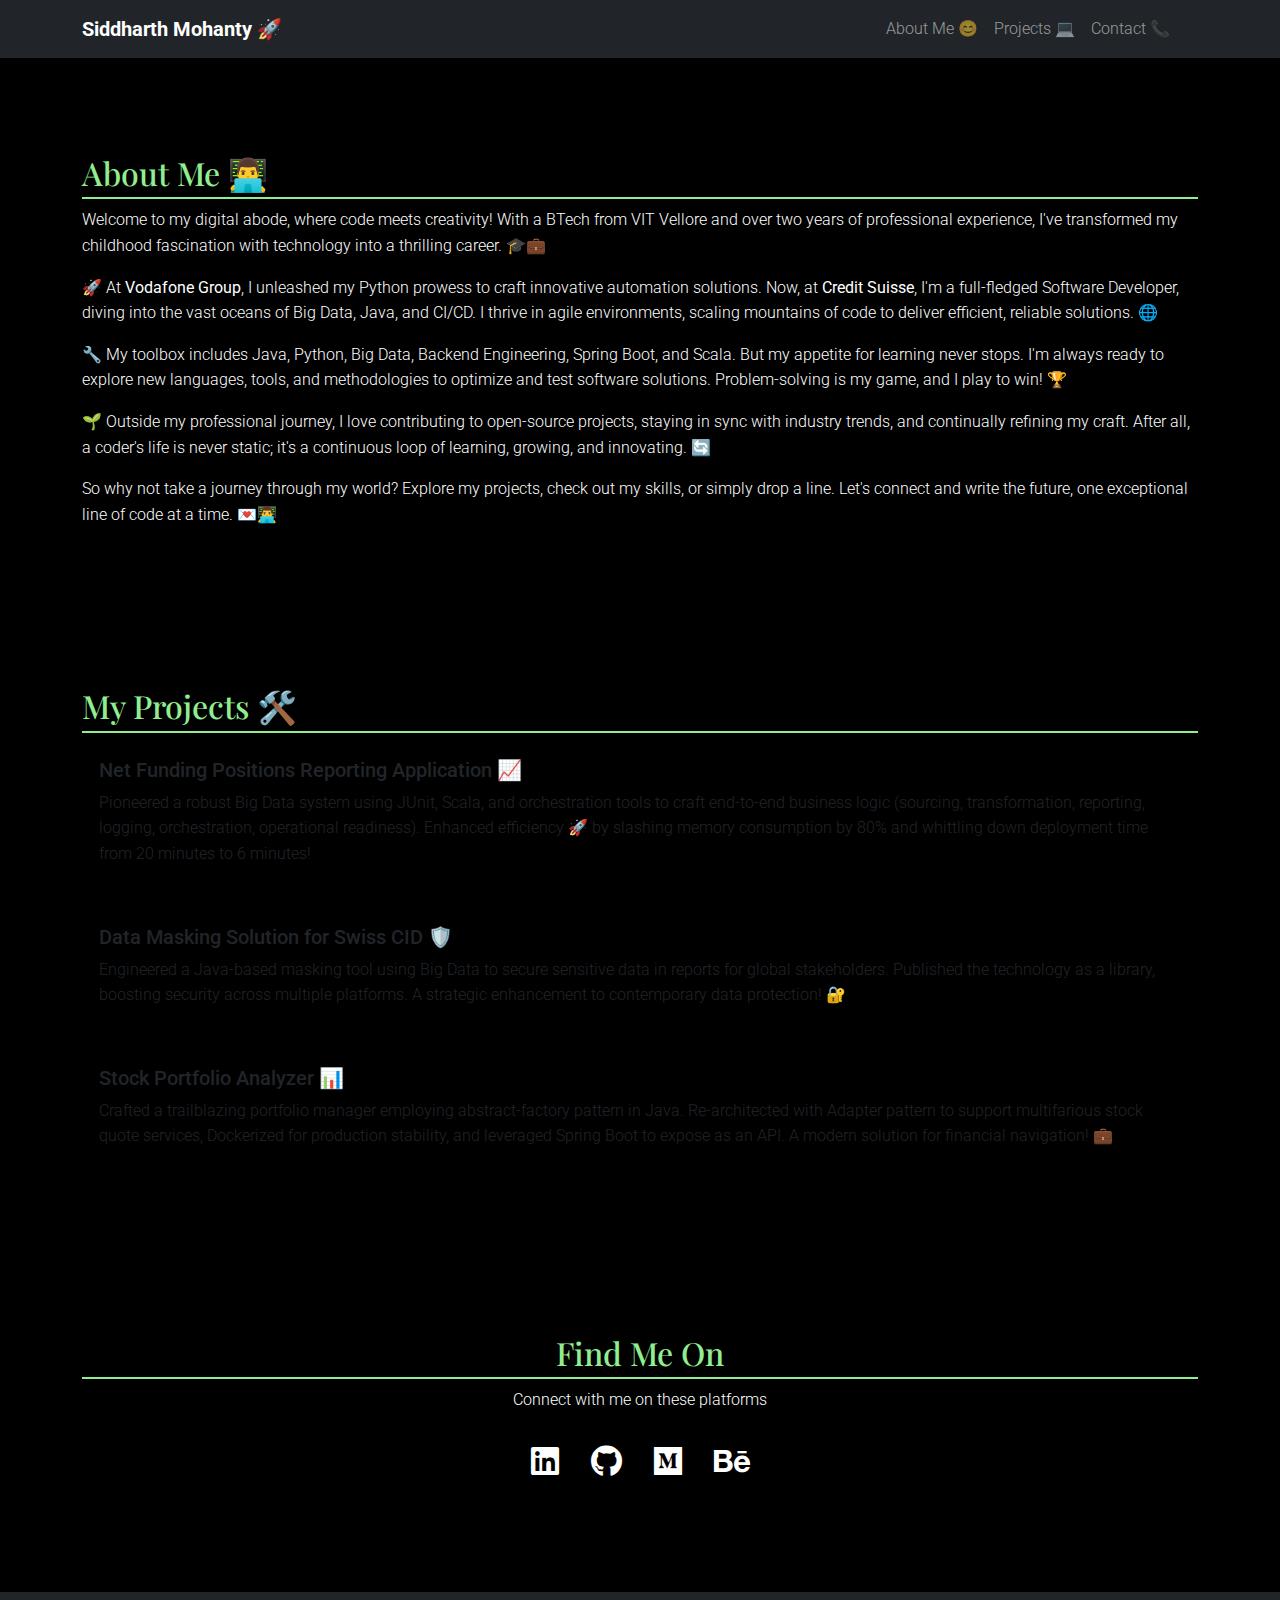
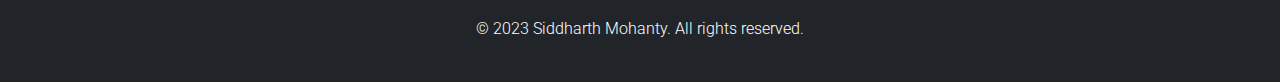
==== index.html @ cd8bdeda "Add files for WIP: CMS" ====
<!DOCTYPE html>
<html lang="en">

<head>
    <meta charset="UTF-8">
    <meta name="viewport" content="width=device-width, initial-scale=1.0">
    <title>Siddharth Mohanty - Big Data and Java Developer</title>

    <!-- Bootstrap CSS -->
    <link href="https://cdn.jsdelivr.net/npm/bootstrap@5.1.0/dist/css/bootstrap.min.css" rel="stylesheet">

    <!-- Font Awesome Icons -->
    <link rel="stylesheet" href="https://cdnjs.cloudflare.com/ajax/libs/font-awesome/5.15.1/css/all.min.css">

    <!-- Custom Styles -->
    <link rel="stylesheet" href="assets/css/styles.css">

    <link href="https://fonts.googleapis.com/css2?family=Playfair+Display&display=swap" rel="stylesheet">
    <script src="https://cdn.jsdelivr.net/npm/bootstrap@5.1.0/dist/js/bootstrap.bundle.min.js?v=1.0"></script>

    <link href="https://fonts.googleapis.com/css2?family=Roboto:wght@300;400&display=swap" rel="stylesheet">
</head>

<body>

<!--Script to include html-->
<script>
function includeHTML() {
  var z, i, elmnt, file, xhttp;
  /* Loop through a collection of all HTML elements: */
  z = document.getElementsByTagName("*");
  for (i = 0; i < z.length; i++) {
    elmnt = z[i];
    /*search for elements with a certain atrribute:*/
    file = elmnt.getAttribute("w3-include-html");
    if (file) {
      /* Make an HTTP request using the attribute value as the file name: */
      xhttp = new XMLHttpRequest();
      xhttp.onreadystatechange = function() {
        if (this.readyState == 4) {
          if (this.status == 200) {elmnt.innerHTML = this.responseText;}
          if (this.status == 404) {elmnt.innerHTML = "Page not found.";}
          /* Remove the attribute, and call this function once more: */
          elmnt.removeAttribute("w3-include-html");
          includeHTML();
        }
      }
      xhttp.open("GET", file, true);
      xhttp.send();
      /* Exit the function: */
      return;
    }
  }
}
</script>

<!-- Navigation Bar -->
<nav class="navbar navbar-expand-lg navbar-dark bg-dark">
    <div class="container"> <!-- Added container to center the content -->
        <a class="navbar-brand" href="#">Siddharth Mohanty 🚀</a>
        <button class="navbar-toggler" type="button" data-bs-toggle="collapse" data-bs-target="#navbarNav" aria-controls="navbarNav" aria-expanded="false" aria-label="Toggle navigation">
            <span class="navbar-toggler-icon"></span>
        </button>
        <div class="collapse navbar-collapse justify-content-end" id="navbarNav"> <!-- Added justify-content-end class -->
            <ul class="navbar-nav ml-auto">
                <li class="nav-item active">
                    <a class="nav-link" href="#about">About Me 😊</a>
                </li>
                <li class="nav-item">
                    <a class="nav-link" href="#projects">Projects 💻</a>
                </li>
                <li class="nav-item">
                    <a class="nav-link" href="#social-links">Contact 📞</a>
                </li>
            </ul>
        </div>
    </div>
</nav>

    <!-- About Section -->
    <section id="about" class="py-5 my-5">
        <div class="container">
            <h2>About Me 👨‍💻</h2>
            <div>
                <p>Welcome to my digital abode, where code meets creativity! With a BTech from VIT Vellore and over two years of professional experience, I've transformed my childhood fascination with technology into a thrilling career. 🎓💼</p>
                <p>🚀 At <strong>Vodafone Group</strong>, I unleashed my Python prowess to craft innovative automation solutions. Now, at <strong>Credit Suisse</strong>, I'm a full-fledged Software Developer, diving into the vast oceans of Big Data, Java, and CI/CD. I thrive in agile environments, scaling mountains of code to deliver efficient, reliable solutions. 🌐</p>
                <p>🔧 My toolbox includes Java, Python, Big Data, Backend Engineering, Spring Boot, and Scala. But my appetite for learning never stops. I'm always ready to explore new languages, tools, and methodologies to optimize and test software solutions. Problem-solving is my game, and I play to win! 🏆</p>
                <p>🌱 Outside my professional journey, I love contributing to open-source projects, staying in sync with industry trends, and continually refining my craft. After all, a coder's life is never static; it's a continuous loop of learning, growing, and innovating. 🔄</p>
                <p>So why not take a journey through my world? Explore my projects, check out my skills, or simply drop a line. Let's connect and write the future, one exceptional line of code at a time. 💌👨‍💻</p>
            </div>
        </div>
    </section>

    <!-- Projects Section -->
    <section id="projects" class="py-5 my-5">
        <div class="container">
            <h2 id="projects-heading">My Projects 🛠️</h2>
            <!-- Project 1 -->
            <div class="row mb-4">
                <div class="col-12">
                    <div class="card">
                        <class="card-img-top"> <!--img src="image1.jpg" add in this tag for project image-->
                        <div class="card-body">
                            <h5 class="card-title">Net Funding Positions Reporting Application 📈</h5>
                            <p class="card-text">Pioneered a robust Big Data system using JUnit, Scala, and orchestration tools to craft end-to-end business logic (sourcing, transformation, reporting, logging, orchestration, operational readiness). Enhanced efficiency 🚀 by slashing memory consumption by 80% and whittling down deployment time from 20 minutes to 6 minutes!</p>
                        </div>
                    </div>
                </div>
            </div>
            <!-- Project 2 -->
            <div class="row mb-4">
                <div class="col-12">
                    <div class="card">
                        <class="card-img-top">
                        <div class="card-body">
                            <h5 class="card-title">Data Masking Solution for Swiss CID 🛡️</h5>
                            <p class="card-text">Engineered a Java-based masking tool using Big Data to secure sensitive data in reports for global stakeholders. Published the technology as a library, boosting security across multiple platforms. A strategic enhancement to contemporary data protection! 🔐</p>
                        </div>
                    </div>
                </div>
            </div>
            <!-- Project 3 -->
            <div class="row mb-4">
                <div class="col-12">
                    <div class="card">
                        <class="card-img-top">
                        <div class="card-body">
                            <h5 class="card-title">Stock Portfolio Analyzer 📊</h5>
                            <p class="card-text">Crafted a trailblazing portfolio manager employing abstract-factory pattern in Java. Re-architected with Adapter pattern to support multifarious stock quote services, Dockerized for production stability, and leveraged Spring Boot to expose as an API. A modern solution for financial navigation! 💼</p>
                        </div>
                    </div>
                </div>
            </div>
        </div>
    </section>

    <!-- Social Links Section -->
    <section id="social-links" class="py-5 my-5 text-center">
        <div class="container">
            <h2>Find Me On</h2>
            <p>Connect with me on these platforms</p>
            <div class="d-flex justify-content-center">
                <!-- LinkedIn, GitHub, Medium, and Behance link -->
                <a href="https://linkedin.com/in/ssmohanty" class="m-3" target="_blank" title="LinkedIn"><i class="fab fa-linkedin fa-2x"></i></a>
                <a href="https://github.com/sidmocodes" class="m-3" target="_blank" title="GitHub"><i class="fab fa-github fa-2x"></i></a>
                <a href="https://sidmohanty.medium.com/" class="m-3" target="_blank" title="Medium"><i class="fab fa-medium fa-2x"></i></a>
                <a href="https://www.behance.net/" class="m-3" target="_blank" title="Behance"><i class="fab fa-behance fa-2x"></i></a>
            </div>
        </div>
    </section>

    <!-- Footer -->
    <footer class="text-center py-4 bg-dark text-white">
        <p>&copy; 2023 Siddharth Mohanty. All rights reserved.</p>
    </footer>

    <!-- Scripts -->
    <script src="https://stackpath.bootstrapcdn.com/bootstrap/5.1.0/js/bootstrap.min.js"></script>

    <script src="assets/js/scripts.js"></script>

</body>

</html>
---- assets/css/styles.css ----
/* General Styles */
body {
    font-family: 'Roboto', sans-serif;
    line-height: 1.6;
    background: #000; /* Jet black background */
    color: #fff; /* White text for better visibility on black background */
    margin: 0;
    padding: 0;
    font-weight: 300; /* Lighter weight for minimalistic look */
}

h1 {
    color: purple;
}

h2 {
    color: lightgreen;
}

h3 {
    color: white;
}

a {
    text-decoration: none;
    color: #fff; /* Uniform link color */
}

a:hover {
    text-decoration: underline;
}

/* Header Styles */
header {
    background: #000; /* Jet black background */
    color: white;
    padding: 20px;
    text-align: center;
}

header h1 {
    margin: 0;
    font-family: 'Playfair Display', serif;
}

header p {
    font-style: italic;
}

/* Navigation Styles */
nav {
    background: rebeccapurple; /* Dark shade of lavender */
    color: white;
    padding: 10px;
    text-align: center;
}

/* Main Content Styles */
main {
    padding: 20px;
}

h2 {
    border-bottom: 2px solid lightgreen;
    font-family: 'Playfair Display', serif;
    padding-bottom: 5px;
}

section {
    margin-bottom: 40px;
}

/* Skills List */
#skills ul {
    list-style-type: none;
    padding: 0;
}

#skills li {
    background: #e0e0e0;
    margin: 5px 0;
    padding: 5px 10px;
}

/* Social Media Links */
#contact a {
    background: #000; /* Black background */
    color: #fff;
    text-decoration: none;
    display: inline-block;
    margin: 5px;
}

#contact a:hover {
    text-decoration: underline;
}

/* Footer Styles */
footer {
    background: #333;
    color: white;
    padding: 10px;
    text-align: center;
}

/* Responsive Design */
@media only screen and (max-width: 768px) {
    main {
        padding: 10px;
    }

    #skills li {
        font-size: 0.9em;
    }
}

/* Adding smooth transitions to navbar links */

.navbar-brand {
    font-weight: bold;
}

.navbar-nav.ml-auto {
    margin-right: 20px;
}

/* Hover effect for navbar links */
.navbar-nav a:hover {
    color: #00ff00; /* Green color */
    text-decoration: underline;
}

/* Smooth scrolling effect */
html {
    scroll-behavior: smooth;
}

.col-md-4 .card {
    background: #000; /* Jet black background */
}

/* Hover effect for project cards */
.col-md-4 .card:hover {
    transform: scale(1.05);
    transition: transform 0.8s ease; /* Smooth transition for scaling */
}

.col-md-4 .card:hover .card-body {
    background-color: #000; /* Jet Black Background */
}

.col-md-4 .card:hover .card-title,
.col-md-4 .card:hover .card-text {
    color: #add8e6; /* Light blue color */
}


#social-links a i {
    transition: transform 0.7s ease; /* Smooth transition */
}

#social-links a:hover i {
    transform: scale(1.2); /* Pop-out effect */
}

/* Jet black background for cards and contact section */
.card, #contact {
    background: #000;
}

/* Sticky Navigation Bar */
.sticky {
    position: fixed;
    top: 0;
    width: 100%;
}

/* Smooth Fade In Effect */
.fade-in {
    opacity: 0;
    transform: translateY(20px);
    transition: opacity 0.5s ease, transform 0.5s ease;
}

/* Scroll to Top Button */
#scrollToTop {
    display: none;
    position: fixed;
    bottom: 20px;
    right: 20px;
    background: #333;
    color: #fff;
    padding: 10px;
    border-radius: 5px;
    cursor: pointer;
}

.col-md-4 .card:hover .card-title,
.col-md-4 .card:hover .card-text {
    color: #add8e6; /* Light blue color */
}
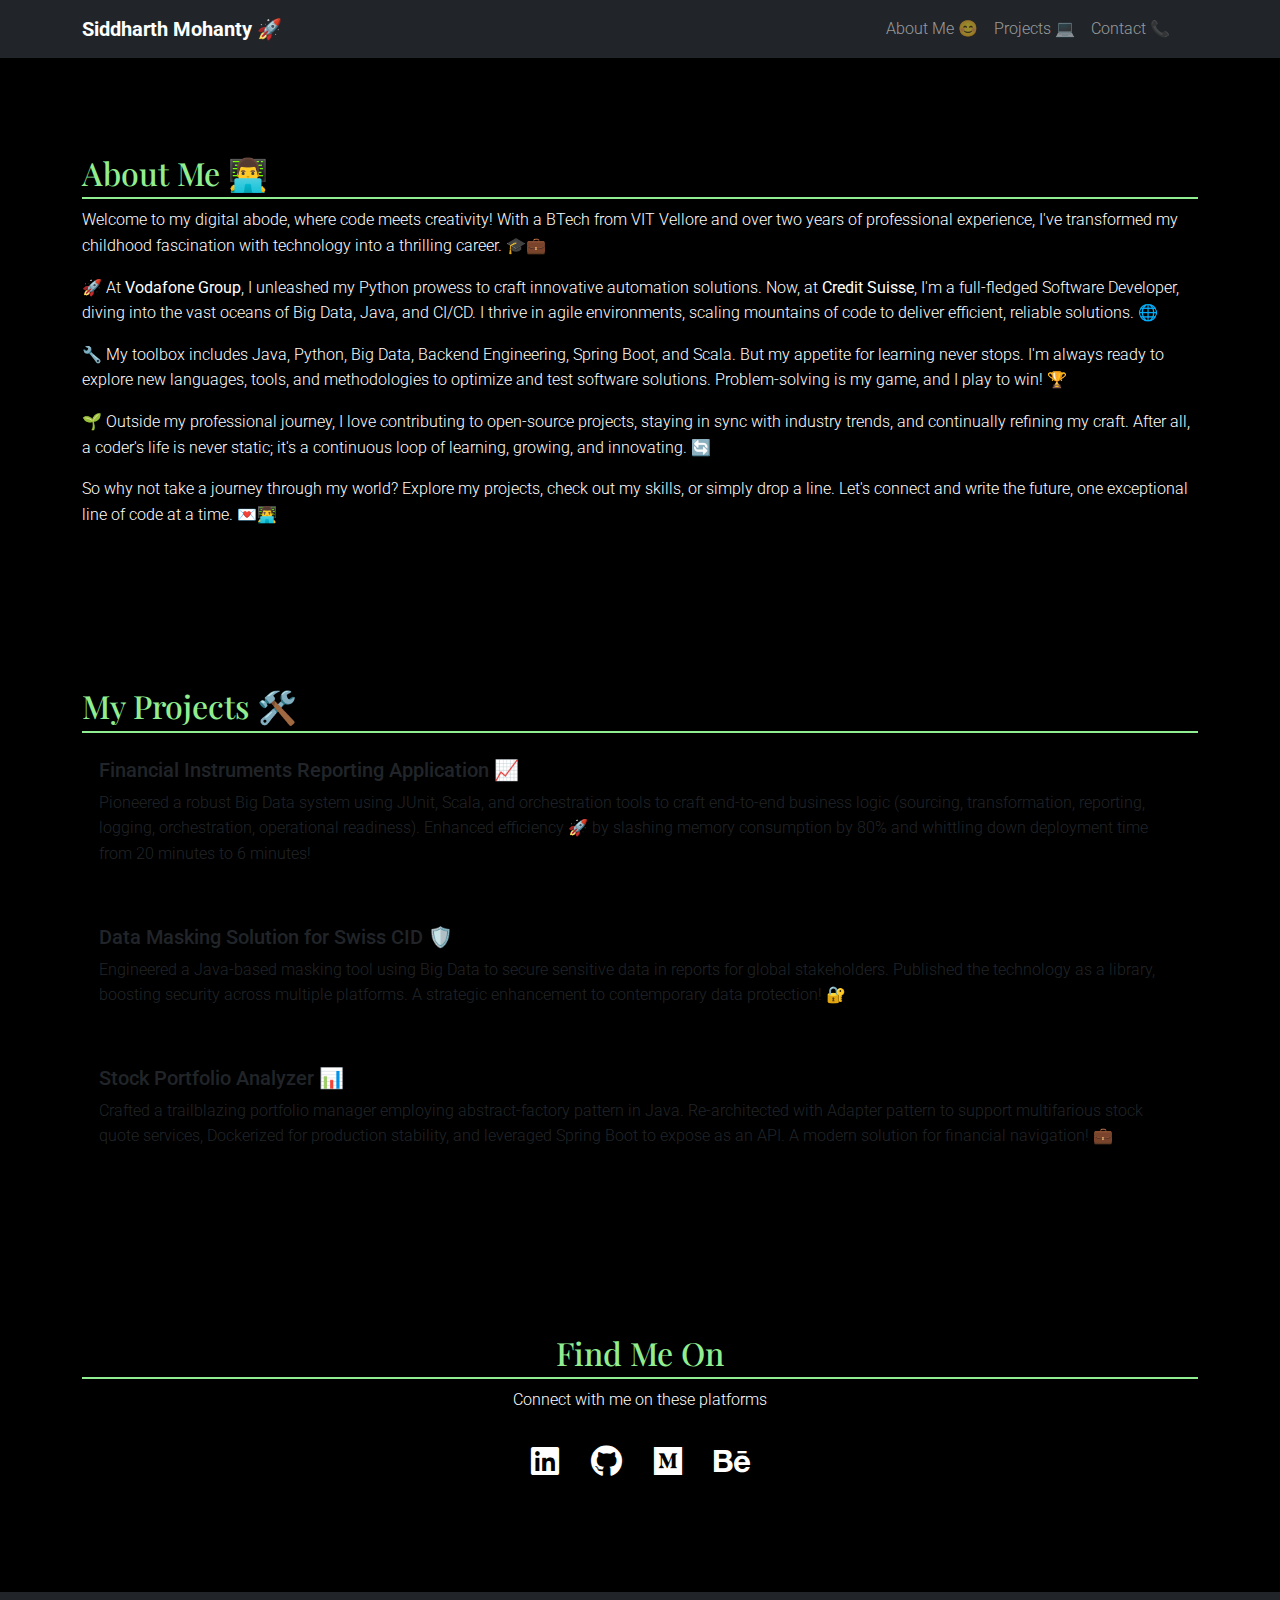
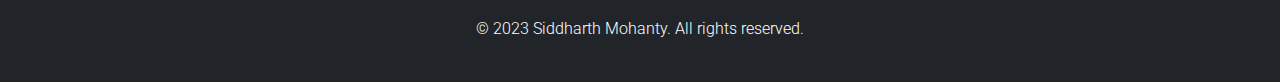
==== commit 62f88a79: "Update index.html" ====
--- a/index.html
+++ b/index.html
@@ -101,7 +101,7 @@
                     <div class="card">
                         <class="card-img-top"> <!--img src="image1.jpg" add in this tag for project image-->
                         <div class="card-body">
-                            <h5 class="card-title">Net Funding Positions Reporting Application 📈</h5>
+                            <h5 class="card-title">Financial Instruments Reporting Application 📈</h5>
                             <p class="card-text">Pioneered a robust Big Data system using JUnit, Scala, and orchestration tools to craft end-to-end business logic (sourcing, transformation, reporting, logging, orchestration, operational readiness). Enhanced efficiency 🚀 by slashing memory consumption by 80% and whittling down deployment time from 20 minutes to 6 minutes!</p>
                         </div>
                     </div>
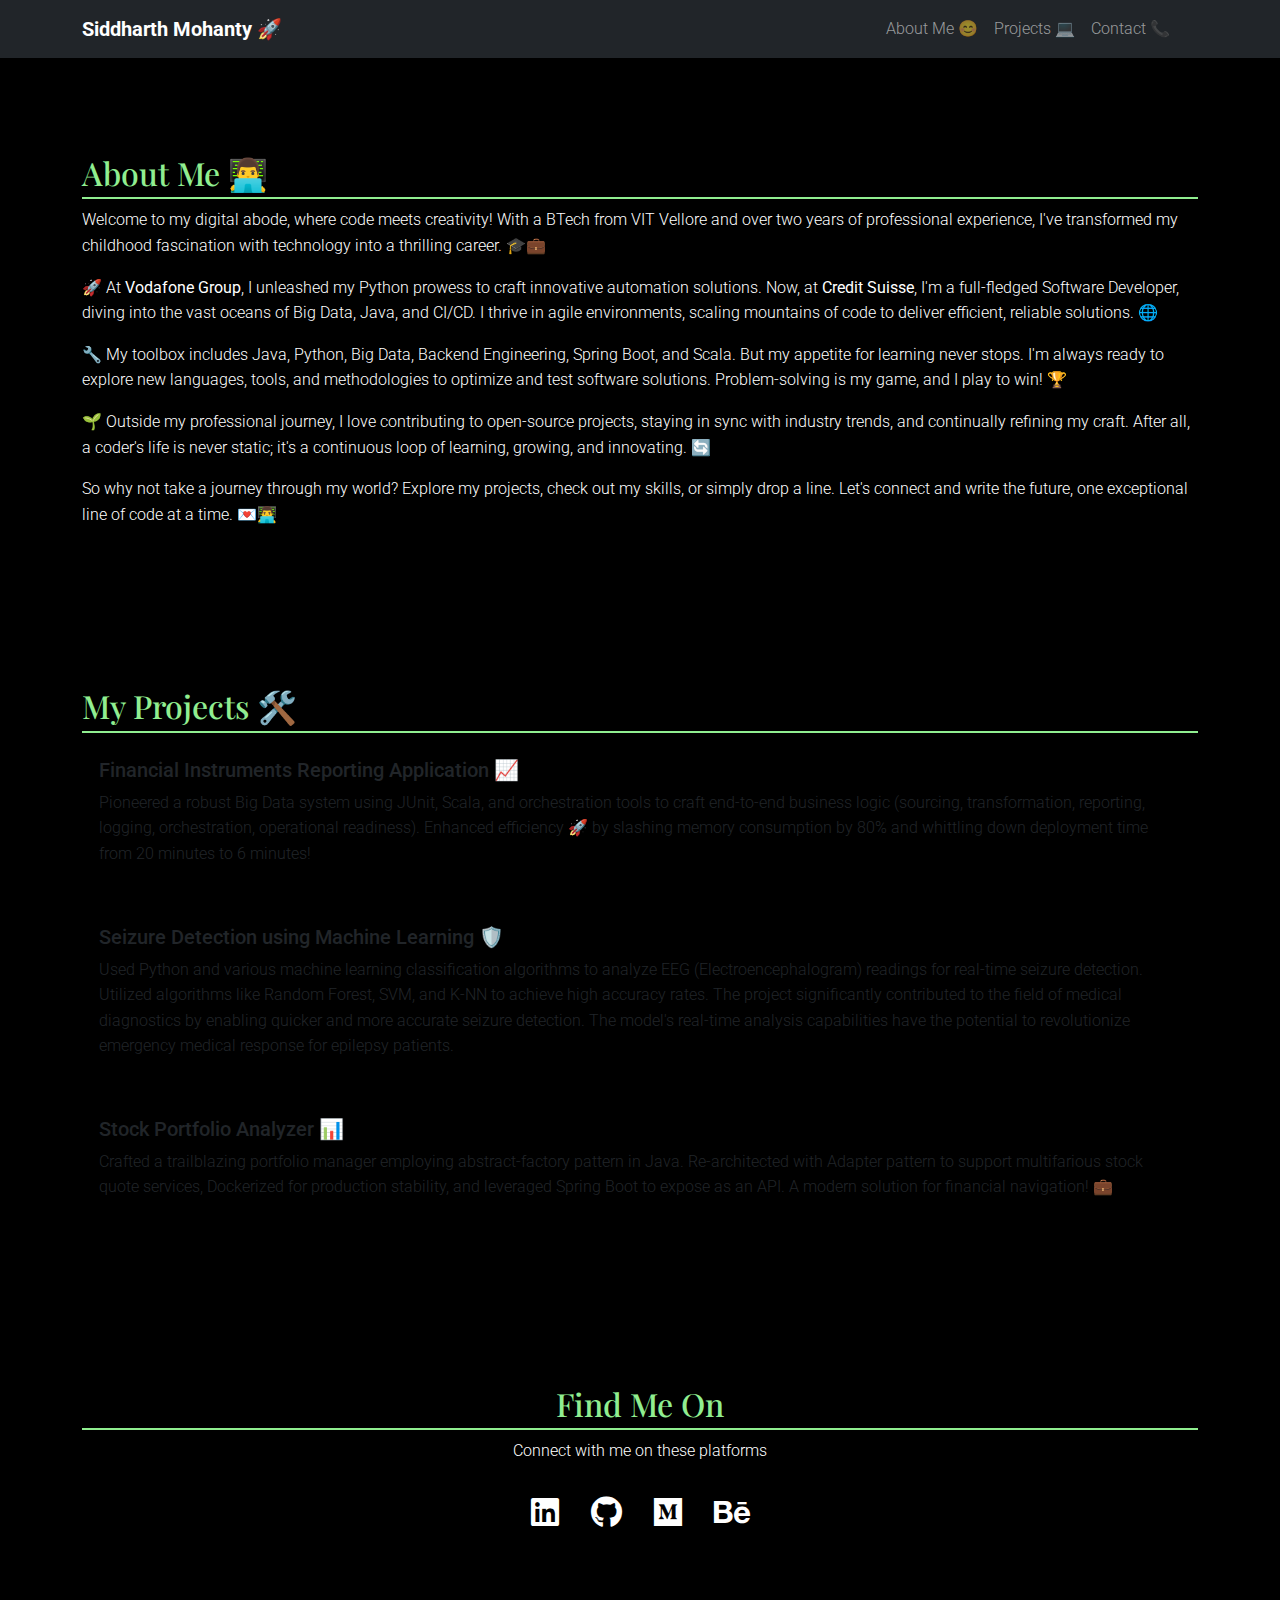
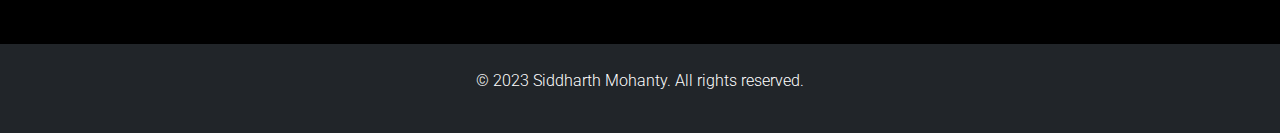
==== commit 64c94076: "Update index.html" ====
--- a/index.html
+++ b/index.html
@@ -4,7 +4,7 @@
 <head>
     <meta charset="UTF-8">
     <meta name="viewport" content="width=device-width, initial-scale=1.0">
-    <title>Siddharth Mohanty - Big Data and Java Developer</title>
+    <title>Siddharth Mohanty, Jack of all trades, master of Big Data and Java</title>
 
     <!-- Bootstrap CSS -->
     <link href="https://cdn.jsdelivr.net/npm/bootstrap@5.1.0/dist/css/bootstrap.min.css" rel="stylesheet">
@@ -113,8 +113,13 @@
                     <div class="card">
                         <class="card-img-top">
                         <div class="card-body">
-                            <h5 class="card-title">Data Masking Solution for Swiss CID 🛡️</h5>
-                            <p class="card-text">Engineered a Java-based masking tool using Big Data to secure sensitive data in reports for global stakeholders. Published the technology as a library, boosting security across multiple platforms. A strategic enhancement to contemporary data protection! 🔐</p>
+                            <h5 class="card-title">Seizure Detection using Machine Learning 🛡️</h5>
+                            <p class="card-text">Used Python and various machine learning classification algorithms to analyze EEG
+(Electroencephalogram) readings for real-time seizure detection. Utilized algorithms
+like Random Forest, SVM, and K-NN to achieve high accuracy rates. The project
+significantly contributed to the field of medical diagnostics by enabling quicker and
+more accurate seizure detection. The model's real-time analysis capabilities have
+the potential to revolutionize emergency medical response for epilepsy patients.</p>
                         </div>
                     </div>
                 </div>
@@ -144,7 +149,7 @@
                 <a href="https://linkedin.com/in/ssmohanty" class="m-3" target="_blank" title="LinkedIn"><i class="fab fa-linkedin fa-2x"></i></a>
                 <a href="https://github.com/sidmocodes" class="m-3" target="_blank" title="GitHub"><i class="fab fa-github fa-2x"></i></a>
                 <a href="https://sidmohanty.medium.com/" class="m-3" target="_blank" title="Medium"><i class="fab fa-medium fa-2x"></i></a>
-                <a href="https://www.behance.net/" class="m-3" target="_blank" title="Behance"><i class="fab fa-behance fa-2x"></i></a>
+                <a href="https://www.behance.net/sidmo" class="m-3" target="_blank" title="Behance"><i class="fab fa-behance fa-2x"></i></a>
             </div>
         </div>
     </section>
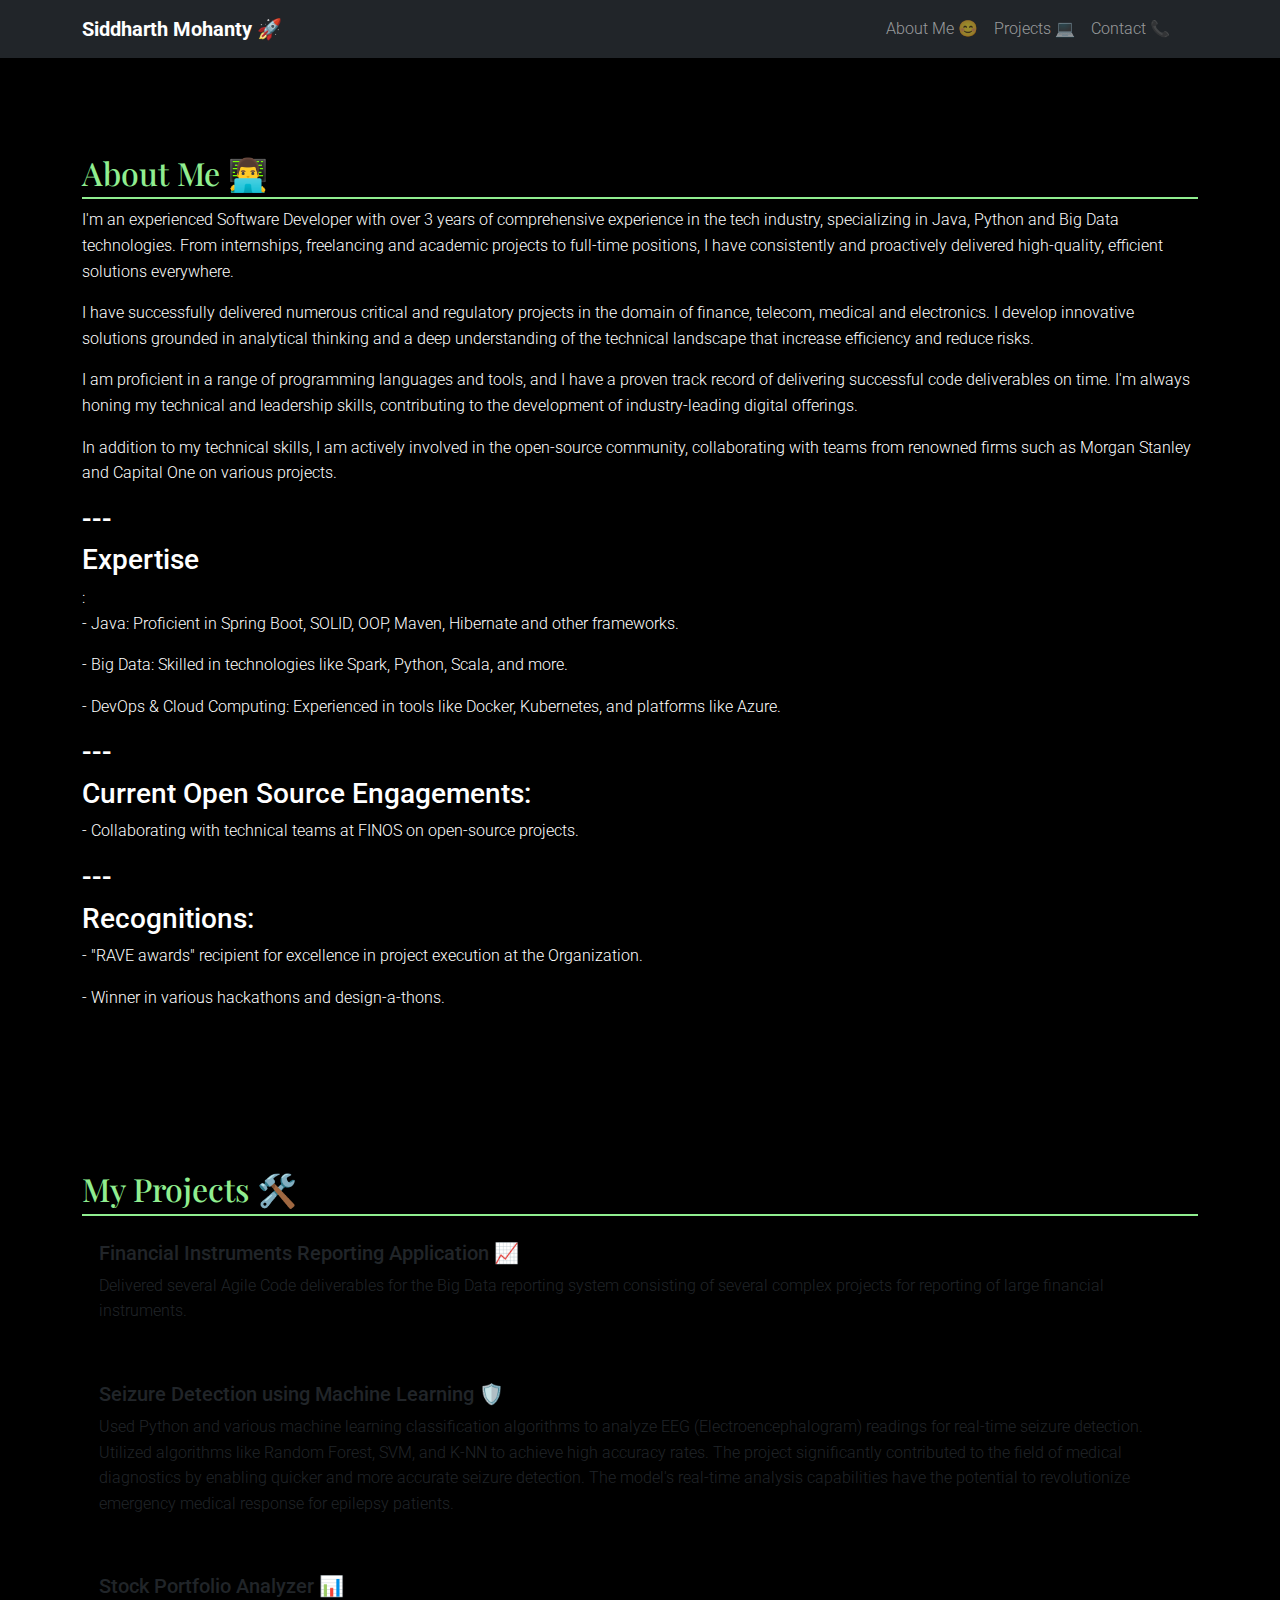
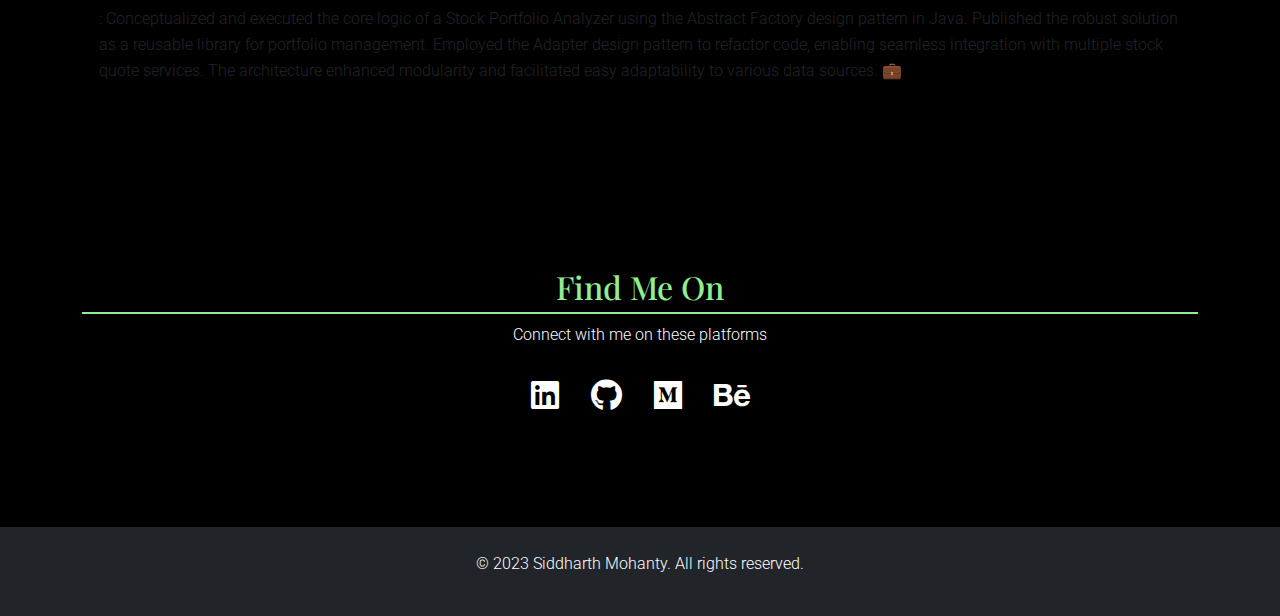
==== commit b6510b6c: "Update index.html" ====
--- a/index.html
+++ b/index.html
@@ -82,11 +82,37 @@
         <div class="container">
             <h2>About Me 👨‍💻</h2>
             <div>
-                <p>Welcome to my digital abode, where code meets creativity! With a BTech from VIT Vellore and over two years of professional experience, I've transformed my childhood fascination with technology into a thrilling career. 🎓💼</p>
-                <p>🚀 At <strong>Vodafone Group</strong>, I unleashed my Python prowess to craft innovative automation solutions. Now, at <strong>Credit Suisse</strong>, I'm a full-fledged Software Developer, diving into the vast oceans of Big Data, Java, and CI/CD. I thrive in agile environments, scaling mountains of code to deliver efficient, reliable solutions. 🌐</p>
-                <p>🔧 My toolbox includes Java, Python, Big Data, Backend Engineering, Spring Boot, and Scala. But my appetite for learning never stops. I'm always ready to explore new languages, tools, and methodologies to optimize and test software solutions. Problem-solving is my game, and I play to win! 🏆</p>
-                <p>🌱 Outside my professional journey, I love contributing to open-source projects, staying in sync with industry trends, and continually refining my craft. After all, a coder's life is never static; it's a continuous loop of learning, growing, and innovating. 🔄</p>
-                <p>So why not take a journey through my world? Explore my projects, check out my skills, or simply drop a line. Let's connect and write the future, one exceptional line of code at a time. 💌👨‍💻</p>
+               <p>I'm an experienced Software Developer with over 3 years of comprehensive experience in the tech industry, specializing in Java, Python and Big Data technologies. From internships, freelancing and academic projects to full-time positions, I have consistently and proactively delivered high-quality, efficient solutions everywhere.</p>
+
+<p>I have successfully delivered numerous critical and regulatory projects in the domain of finance, telecom, medical and electronics. I develop innovative solutions grounded in analytical thinking and a deep understanding of the technical landscape that increase efficiency and reduce risks.</p>
+
+<p>I am proficient in a range of programming languages and tools, and I have a proven track record of delivering successful code deliverables on time. I'm always honing my technical and leadership skills, contributing to the development of industry-leading digital offerings.</p>
+
+<p>In addition to my technical skills, I am actively involved in the open-source community, collaborating with teams from renowned firms such as Morgan Stanley and Capital One on various projects.</p>
+
+<h3>---</h3>
+
+<h3>Expertise</h3>:
+
+<p>- Java: Proficient in Spring Boot, SOLID, OOP, Maven, Hibernate and other frameworks.</p>
+
+<p>- Big Data: Skilled in technologies like Spark, Python, Scala, and more.</p>
+
+<p>- DevOps & Cloud Computing: Experienced in tools like Docker, Kubernetes, and platforms like Azure.</p>
+
+<h3>---</h3>
+
+<h3>Current Open Source Engagements:</h3>
+
+<p>- Collaborating with technical teams at FINOS on open-source projects.</p>
+
+<h3>---</h3>
+
+<h3>Recognitions:</h3>
+
+<p>- "RAVE awards" recipient for excellence in project execution at the Organization.</p>
+
+<p>- Winner in various hackathons and design-a-thons.</p>
             </div>
         </div>
     </section>
@@ -102,7 +128,9 @@
                         <class="card-img-top"> <!--img src="image1.jpg" add in this tag for project image-->
                         <div class="card-body">
                             <h5 class="card-title">Financial Instruments Reporting Application 📈</h5>
-                            <p class="card-text">Pioneered a robust Big Data system using JUnit, Scala, and orchestration tools to craft end-to-end business logic (sourcing, transformation, reporting, logging, orchestration, operational readiness). Enhanced efficiency 🚀 by slashing memory consumption by 80% and whittling down deployment time from 20 minutes to 6 minutes!</p>
+                            <p class="card-text"> Delivered several
+Agile Code deliverables for the Big Data reporting system consisting of several
+complex projects for reporting of large financial instruments. </p>
                         </div>
                     </div>
                 </div>
@@ -131,7 +159,13 @@
                         <class="card-img-top">
                         <div class="card-body">
                             <h5 class="card-title">Stock Portfolio Analyzer 📊</h5>
-                            <p class="card-text">Crafted a trailblazing portfolio manager employing abstract-factory pattern in Java. Re-architected with Adapter pattern to support multifarious stock quote services, Dockerized for production stability, and leveraged Spring Boot to expose as an API. A modern solution for financial navigation! 💼</p>
+                            <p class="card-text">: Conceptualized and executed the core
+logic of a Stock Portfolio Analyzer using the Abstract Factory design pattern in Java.
+Published the robust solution as a reusable library for portfolio management.
+Employed the Adapter design pattern to refactor code, enabling seamless
+integration with multiple stock quote services. The architecture enhanced modularity
+and facilitated easy adaptability to various data sources.
+💼</p>
                         </div>
                     </div>
                 </div>
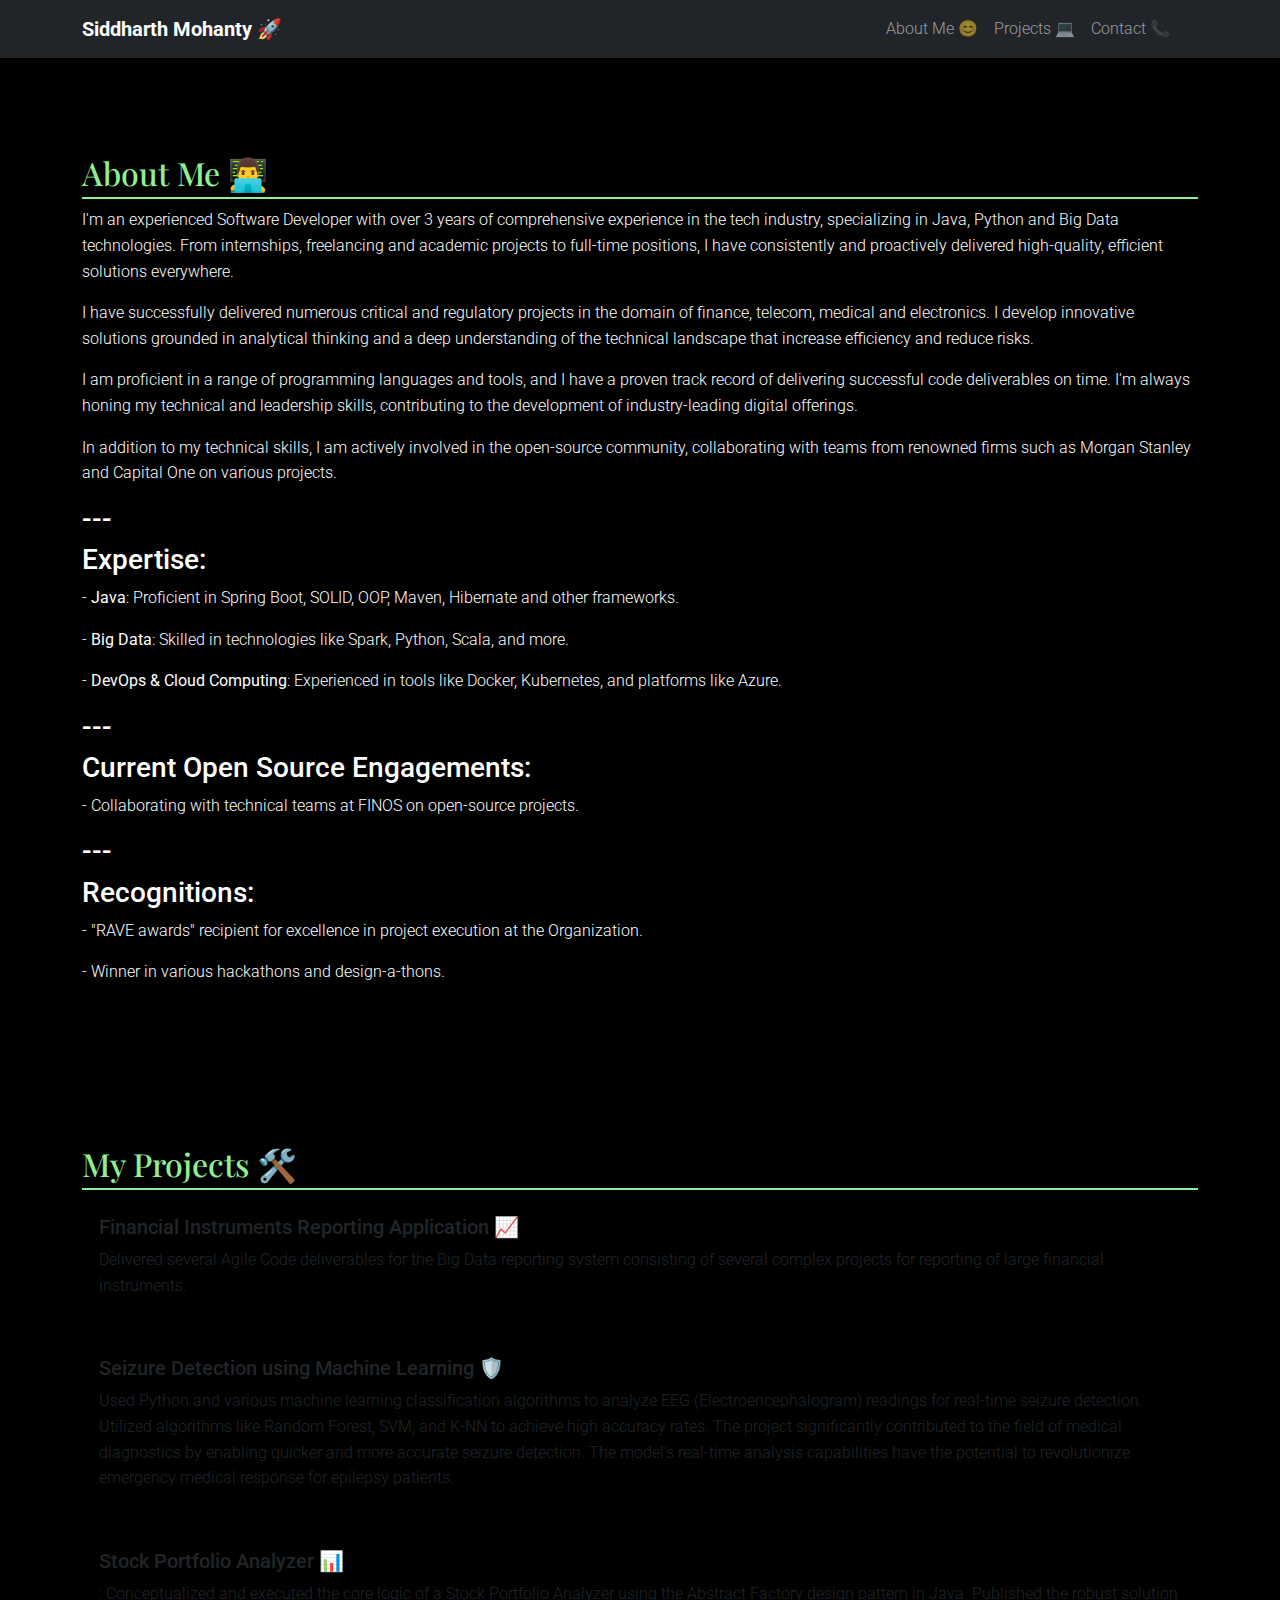
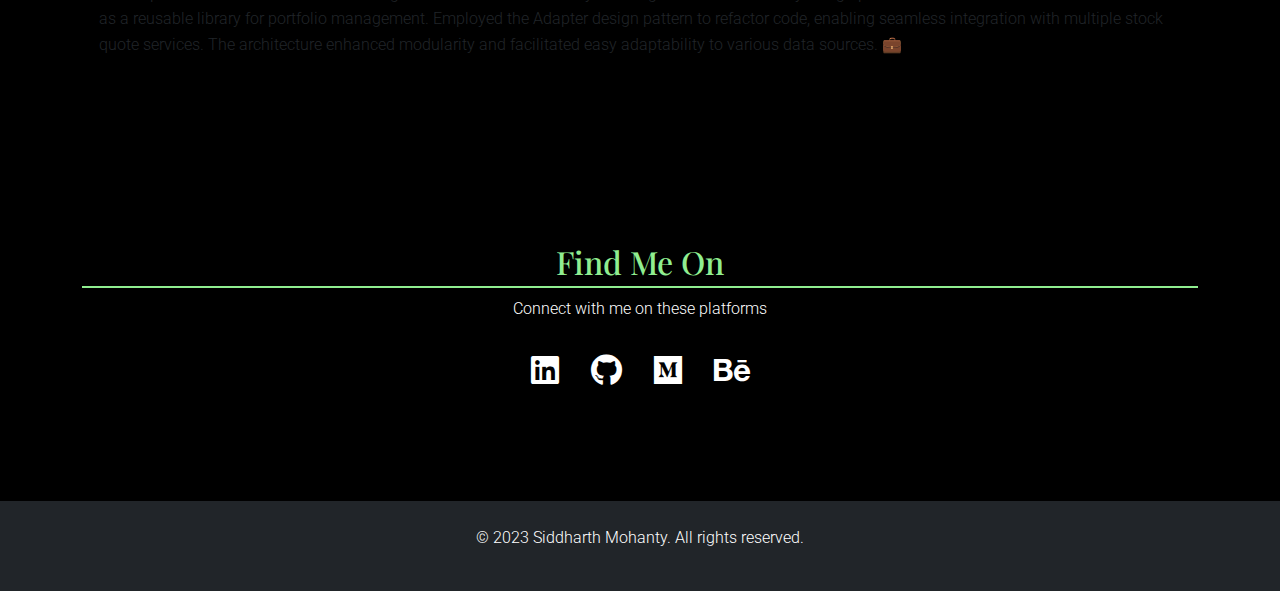
==== commit 21bb4e12: "Update index.html" ====
--- a/index.html
+++ b/index.html
@@ -92,14 +92,15 @@
 
 <h3>---</h3>
 
-<h3>Expertise</h3>:
-
-<p>- Java: Proficient in Spring Boot, SOLID, OOP, Maven, Hibernate and other frameworks.</p>
-
-<p>- Big Data: Skilled in technologies like Spark, Python, Scala, and more.</p>
-
-<p>- DevOps & Cloud Computing: Experienced in tools like Docker, Kubernetes, and platforms like Azure.</p>
-
+<h3>Expertise:</h3>
+
+<p>- <strong>Java</strong>: Proficient in Spring Boot, SOLID, OOP, Maven, Hibernate and other frameworks.</p>
+
+<p>- <strong>Big Data</strong>: Skilled in technologies like Spark, Python, Scala, and more.</p>
+
+<p>- <strong>DevOps & Cloud Computing</strong>: Experienced in tools like Docker, Kubernetes, and platforms like Azure.</p>
+
+                
 <h3>---</h3>
 
 <h3>Current Open Source Engagements:</h3>
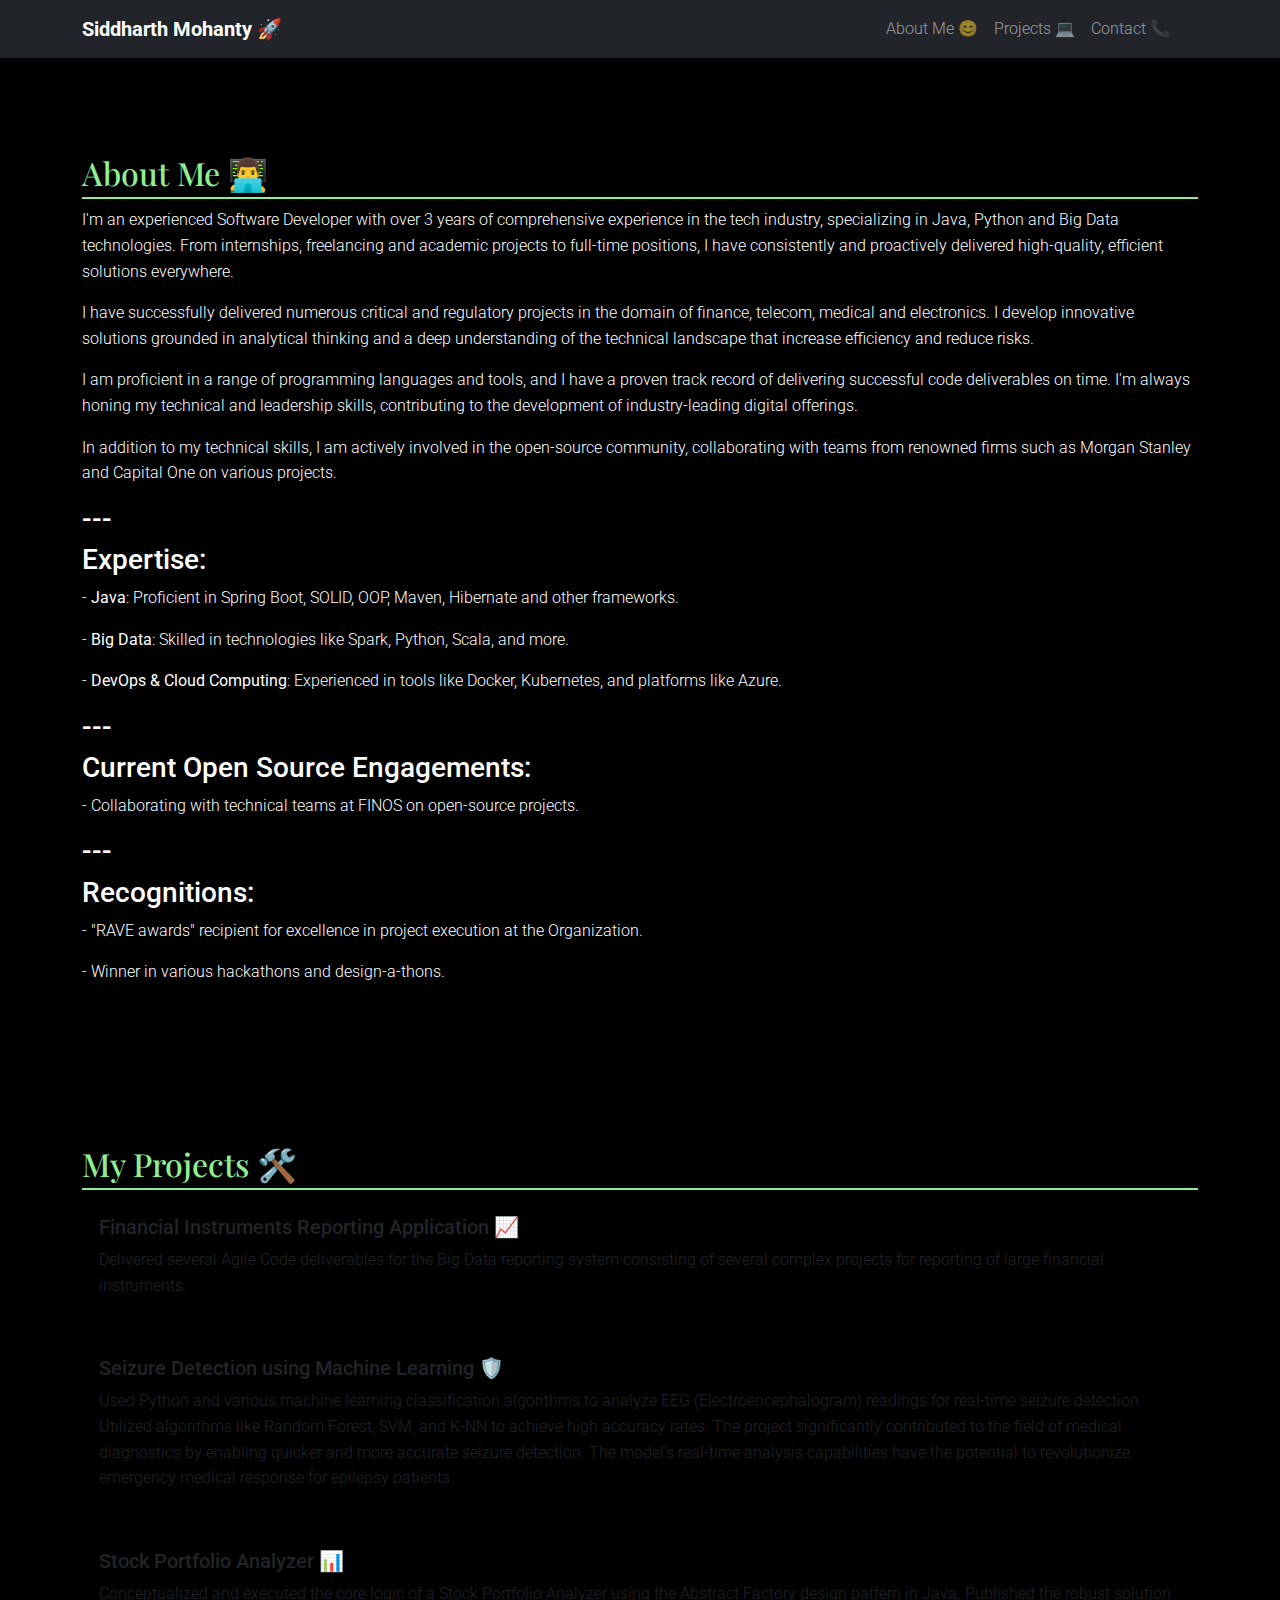
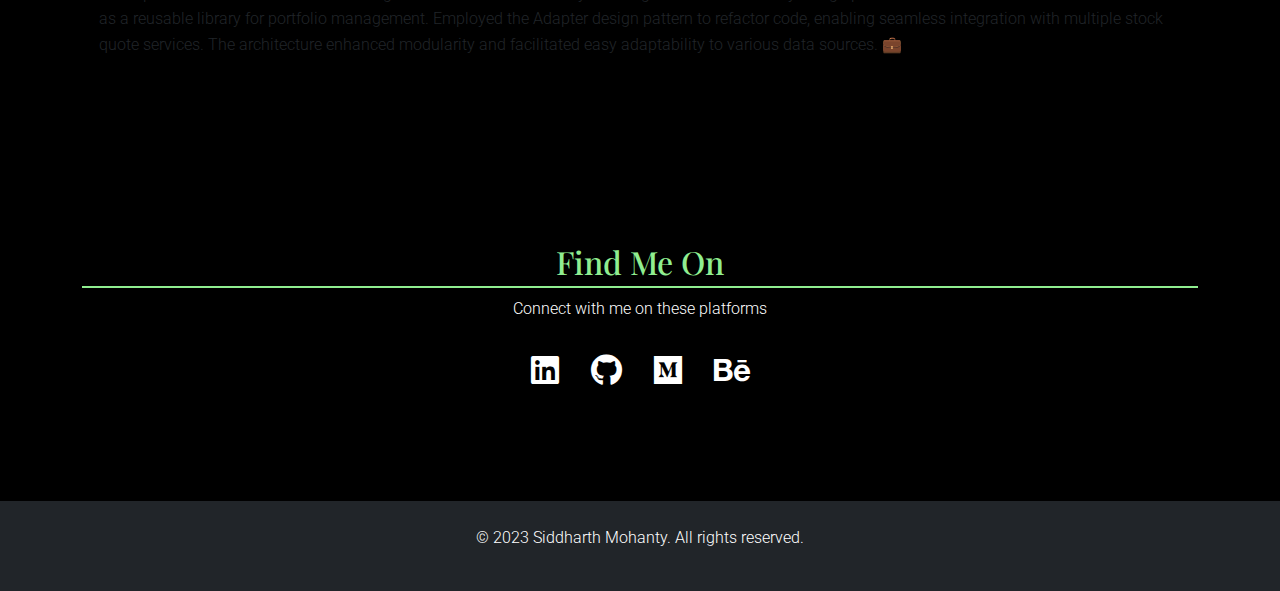
==== commit 32ea5697: "Update index.html" ====
--- a/index.html
+++ b/index.html
@@ -160,7 +160,7 @@
                         <class="card-img-top">
                         <div class="card-body">
                             <h5 class="card-title">Stock Portfolio Analyzer 📊</h5>
-                            <p class="card-text">: Conceptualized and executed the core
+                            <p class="card-text">Conceptualized and executed the core
 logic of a Stock Portfolio Analyzer using the Abstract Factory design pattern in Java.
 Published the robust solution as a reusable library for portfolio management.
 Employed the Adapter design pattern to refactor code, enabling seamless
